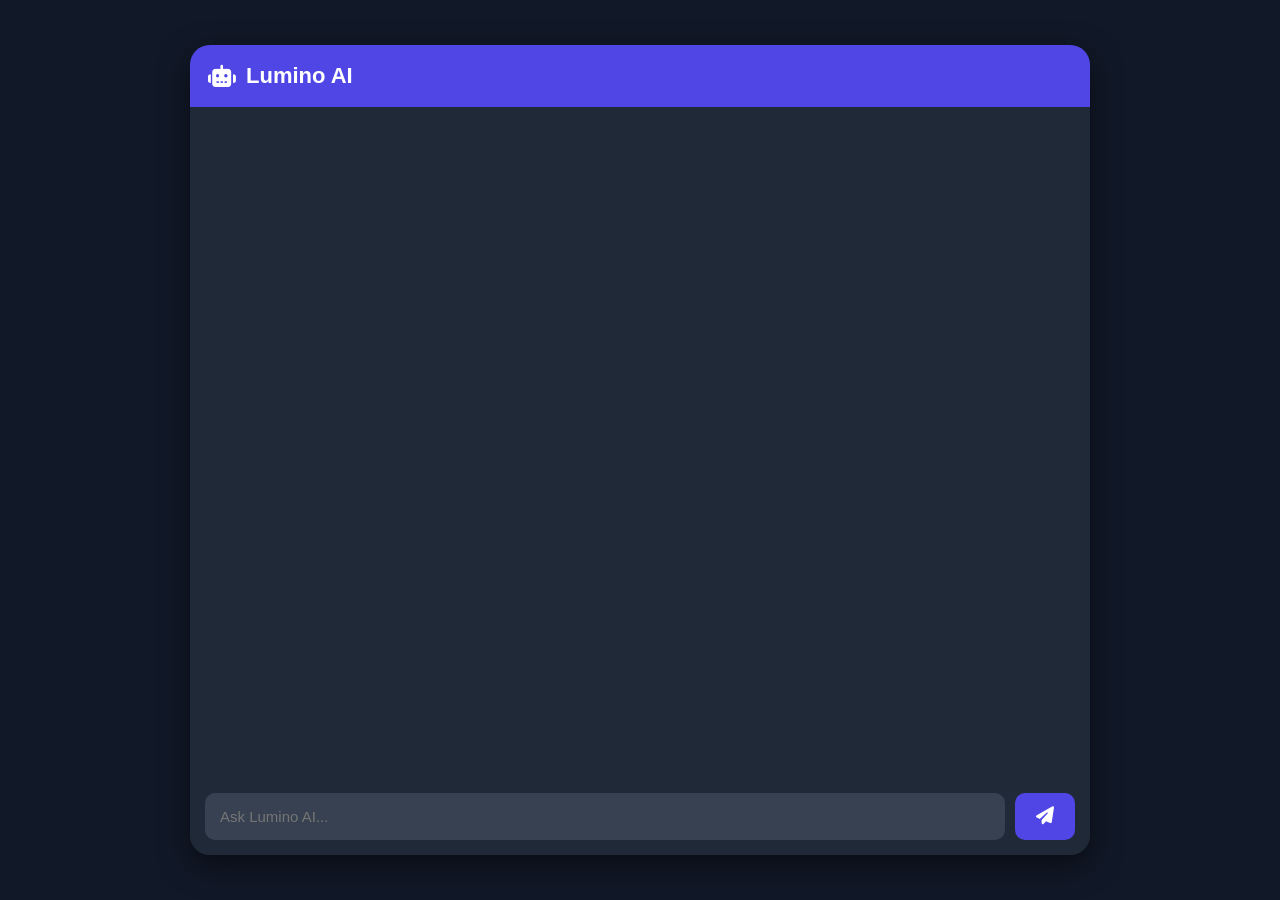
==== AI.html @ 3ec04cfc "dleted" ====
<!DOCTYPE html>
<html lang="en">
<head>
<meta charset="UTF-8">
<meta name="viewport" content="width=device-width, initial-scale=1.0">
<title>Lumino AI</title>

<link rel="stylesheet"
href="https://cdnjs.cloudflare.com/ajax/libs/font-awesome/6.7.2/css/all.min.css"/>

<style>

*{
margin:0;
padding:0;
box-sizing:border-box;
font-family:Arial,sans-serif;
}

body{

background:#111827;
display:flex;
justify-content:center;
align-items:center;
height:100vh;
padding:20px;

}

.ai{

width:100%;
max-width:900px;
height:90vh;

background:#1f2937;

border-radius:20px;

display:flex;
flex-direction:column;

overflow:hidden;

box-shadow:0 10px 30px rgba(0,0,0,.5);

}

.header{

background:#4f46e5;

padding:18px;

display:flex;

align-items:center;

gap:10px;

color:#fff;

font-size:22px;

}

.chat{

flex:1;

overflow-y:auto;

padding:20px;

}

.user{

margin:10px 0;

background:#4f46e5;

color:#fff;

padding:12px 15px;

border-radius:15px;

margin-left:auto;

width:fit-content;

max-width:70%;

}

.bot{

margin:10px 0;

background:#374151;

color:#fff;

padding:12px 15px;

border-radius:15px;

width:fit-content;

max-width:70%;

white-space:pre-wrap;

}

.input{

display:flex;

padding:15px;

gap:10px;

background:#1f2937;

}

input{

flex:1;

padding:15px;

border:none;

outline:none;

border-radius:10px;

background:#374151;

color:white;

font-size:15px;

}

button{

width:60px;

border:none;

border-radius:10px;

background:#4f46e5;

color:white;

cursor:pointer;

font-size:18px;

}

button:hover{

background:#4338ca;

}

</style>

</head>

<body>

<div class="ai">

<div class="header">

<i class="fa-solid fa-robot"></i>

<b>Lumino AI</b>

</div>

<div id="chat" class="chat"></div>

<div class="input">

<input
id="prompt"
placeholder="Ask Lumino AI...">

<button id="send">

<i class="fa-solid fa-paper-plane"></i>

</button>

</div>

</div>

<script>

const API_KEY=prompt("Enter your Gemini API Key");

const chat=document.getElementById("chat");

const input=document.getElementById("prompt");

const send=document.getElementById("send");

send.onclick=askAI;

input.addEventListener("keypress",e=>{

if(e.key==="Enter") askAI();

});

async function askAI(){

const prompt=input.value.trim();

if(!prompt) return;

chat.innerHTML+=`
<div class="user">${prompt}</div>
`;

input.value="";

chat.innerHTML+=`
<div class="bot" id="loading">
<i class="fa-solid fa-spinner fa-spin"></i>
 Thinking...
</div>
`;

chat.scrollTop=chat.scrollHeight;

try{

const response=await fetch(

`https://generativelanguage.googleapis.com/v1beta/models/gemini-flash-latest:generateContent?key=${API_KEY}`,

{

method:"POST",

headers:{

"Content-Type":"application/json"

},

body:JSON.stringify({

contents:[

{

parts:[

{

text:prompt

}

]

}

]

})

}

);

const data=await response.json();

document.getElementById("loading").remove();

const reply=data.candidates?.[0]?.content?.parts?.[0]?.text || "No response";

chat.innerHTML+=`
<div class="bot">${reply}</div>
`;

chat.scrollTop=chat.scrollHeight;

}

catch(err){

document.getElementById("loading").remove();

chat.innerHTML+=`
<div class="bot">❌ Error connecting to Gemini.</div>
`;

console.log(err);

}

}

</script>

</body>
</html>
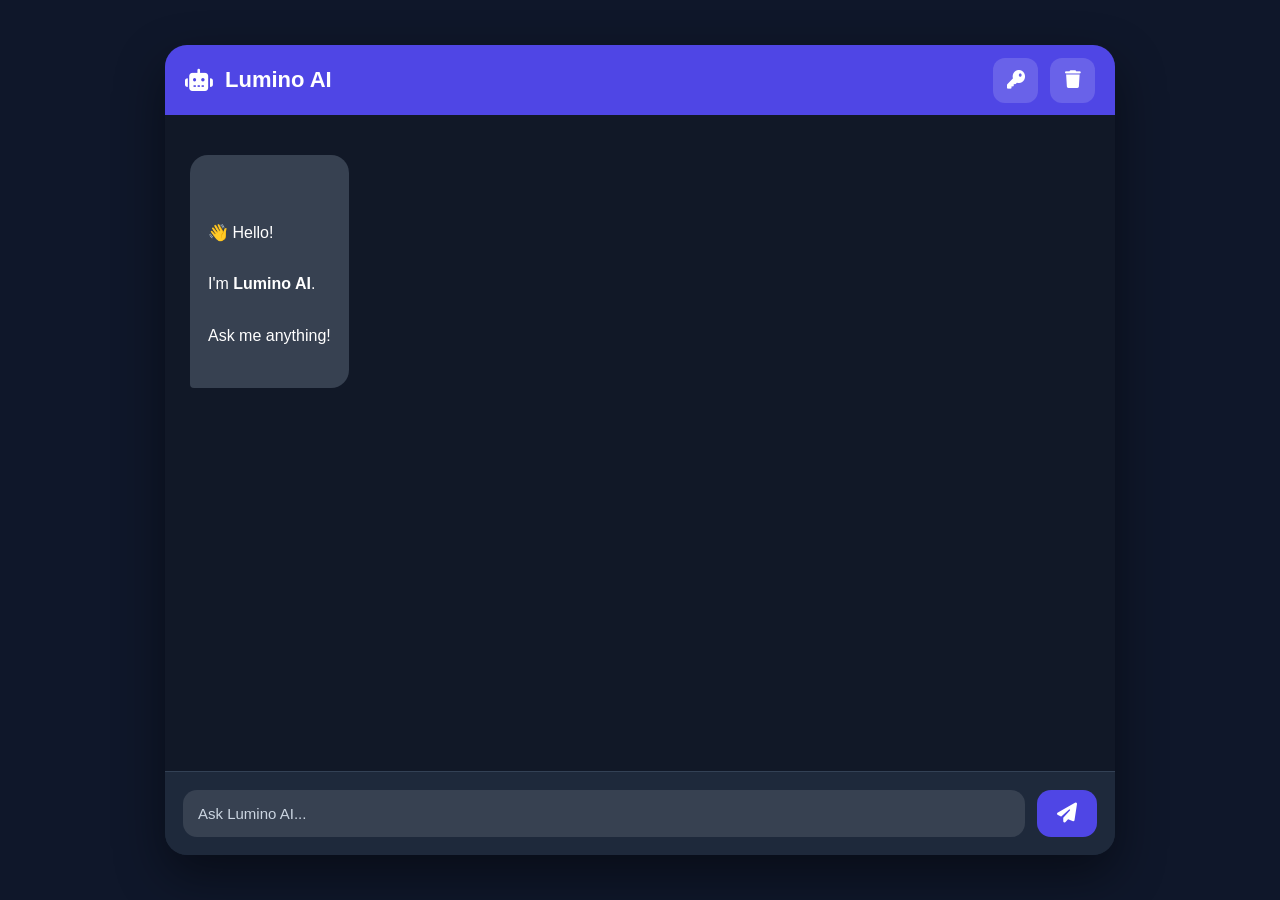
==== commit 96554538: "h" ====
--- a/AI.html
+++ b/AI.html
@@ -1,8 +1,12 @@
 <!DOCTYPE html>
 <html lang="en">
+
 <head>
+
 <meta charset="UTF-8">
+
 <meta name="viewport" content="width=device-width, initial-scale=1.0">
+
 <title>Lumino AI</title>
 
 <link rel="stylesheet"
@@ -11,164 +15,285 @@
 <style>
 
 *{
+
 margin:0;
+
 padding:0;
+
 box-sizing:border-box;
+
 font-family:Arial,sans-serif;
+
 }
 
 body{
 
+background:#0f172a;
+
+height:100vh;
+
+display:flex;
+
+justify-content:center;
+
+align-items:center;
+
+padding:20px;
+
+}
+
+/* ========================= */
+
+.ai{
+
+width:100%;
+
+max-width:950px;
+
+height:90vh;
+
+background:#1e293b;
+
+border-radius:22px;
+
+overflow:hidden;
+
+display:flex;
+
+flex-direction:column;
+
+box-shadow:0 20px 50px rgba(0,0,0,.45);
+
+}
+
+/* ========================= */
+
+.header{
+
+height:70px;
+
+background:#4f46e5;
+
+display:flex;
+
+justify-content:space-between;
+
+align-items:center;
+
+padding:0 20px;
+
+color:white;
+
+}
+
+.logo{
+
+display:flex;
+
+align-items:center;
+
+gap:12px;
+
+font-size:22px;
+
+font-weight:bold;
+
+}
+
+.header-right{
+
+display:flex;
+
+align-items:center;
+
+gap:12px;
+
+}
+
+.icon-btn{
+
+width:45px;
+
+height:45px;
+
+border:none;
+
+border-radius:12px;
+
+background:rgba(255,255,255,.15);
+
+color:white;
+
+cursor:pointer;
+
+font-size:18px;
+
+transition:.3s;
+
+}
+
+.icon-btn:hover{
+
+background:white;
+
+color:#4f46e5;
+
+}
+
+/* ========================= */
+
+.chat{
+
+flex:1;
+
+overflow-y:auto;
+
+padding:25px;
+
 background:#111827;
+
+}
+
+.chat::-webkit-scrollbar{
+
+width:8px;
+
+}
+
+.chat::-webkit-scrollbar-thumb{
+
+background:#374151;
+
+border-radius:20px;
+
+}
+
+/* ========================= */
+
+.user{
+
+margin:15px 0;
+
+margin-left:auto;
+
+width:fit-content;
+
+max-width:75%;
+
+padding:14px 18px;
+
+background:#4f46e5;
+
+color:white;
+
+border-radius:18px 18px 4px 18px;
+
+word-wrap:break-word;
+
+}
+
+.bot{
+
+margin:15px 0;
+
+width:fit-content;
+
+max-width:75%;
+
+padding:14px 18px;
+
+background:#374151;
+
+color:white;
+
+border-radius:18px 18px 18px 4px;
+
+white-space:pre-wrap;
+
+line-height:1.6;
+
+word-wrap:break-word;
+
+}
+
+/* ========================= */
+
+.input-area{
+
+padding:18px;
+
 display:flex;
-justify-content:center;
-align-items:center;
-height:100vh;
-padding:20px;
-
-}
-
-.ai{
-
-width:100%;
-max-width:900px;
-height:90vh;
-
-background:#1f2937;
-
-border-radius:20px;
-
-display:flex;
-flex-direction:column;
-
-overflow:hidden;
-
-box-shadow:0 10px 30px rgba(0,0,0,.5);
-
-}
-
-.header{
+
+gap:12px;
+
+background:#1e293b;
+
+border-top:1px solid #334155;
+
+}
+
+.input-area input{
+
+flex:1;
+
+padding:15px;
+
+border:none;
+
+outline:none;
+
+border-radius:14px;
+
+background:#374151;
+
+color:white;
+
+font-size:15px;
+
+}
+
+.input-area input::placeholder{
+
+color:#cbd5e1;
+
+}
+
+.send{
+
+width:60px;
+
+border:none;
+
+border-radius:14px;
 
 background:#4f46e5;
 
-padding:18px;
-
-display:flex;
-
-align-items:center;
-
-gap:10px;
-
-color:#fff;
-
-font-size:22px;
-
-}
-
-.chat{
-
-flex:1;
-
-overflow-y:auto;
-
-padding:20px;
-
-}
-
-.user{
-
-margin:10px 0;
-
-background:#4f46e5;
-
-color:#fff;
-
-padding:12px 15px;
-
-border-radius:15px;
-
-margin-left:auto;
-
-width:fit-content;
-
-max-width:70%;
-
-}
-
-.bot{
-
-margin:10px 0;
-
-background:#374151;
-
-color:#fff;
-
-padding:12px 15px;
-
-border-radius:15px;
-
-width:fit-content;
-
-max-width:70%;
-
-white-space:pre-wrap;
-
-}
-
-.input{
-
-display:flex;
-
-padding:15px;
-
-gap:10px;
-
-background:#1f2937;
-
-}
-
-input{
-
-flex:1;
-
-padding:15px;
-
-border:none;
-
-outline:none;
-
-border-radius:10px;
-
-background:#374151;
-
 color:white;
 
-font-size:15px;
-
-}
-
-button{
-
-width:60px;
-
-border:none;
-
-border-radius:10px;
-
-background:#4f46e5;
-
-color:white;
-
 cursor:pointer;
 
-font-size:18px;
-
-}
-
-button:hover{
+font-size:20px;
+
+transition:.3s;
+
+}
+
+.send:hover{
 
 background:#4338ca;
 
+transform:scale(1.05);
+
+}
+
+/* ========================= */
+
+.loading{
+
+opacity:.8;
+
+font-style:italic;
+
 }
 
 </style>
@@ -179,23 +304,73 @@
 
 <div class="ai">
 
+<!-- HEADER -->
+
 <div class="header">
 
+<div class="logo">
+
 <i class="fa-solid fa-robot"></i>
 
-<b>Lumino AI</b>
+<span>Lumino AI</span>
 
 </div>
 
-<div id="chat" class="chat"></div>
-
-<div class="input">
+<div class="header-right">
+
+<button
+class="icon-btn"
+id="changeKey">
+
+<i class="fa-solid fa-key"></i>
+
+</button>
+
+<button
+class="icon-btn"
+id="clearChat">
+
+<i class="fa-solid fa-trash"></i>
+
+</button>
+
+</div>
+
+</div>
+
+<!-- CHAT -->
+
+<div
+class="chat"
+id="chat">
+
+<div class="bot">
+
+👋 Hello!
+
+I'm <b>Lumino AI</b>.
+
+Ask me anything!
+
+</div>
+
+</div>
+
+<!-- INPUT -->
+
+<div class="input-area">
 
 <input
+
+type="text"
+
 id="prompt"
+
 placeholder="Ask Lumino AI...">
 
-<button id="send">
+<button
+class="send"
+id="send">
 
 <i class="fa-solid fa-paper-plane"></i>
 
@@ -203,118 +378,264 @@
 
 </div>
 
+<script>
+
+// =====================================
+// GEMINI API KEY
+// =====================================
+
+let API_KEY = localStorage.getItem("geminiKey");
+
+if(!API_KEY){
+
+    const key = prompt("Enter your Gemini API Key");
+
+    if(key){
+
+        API_KEY = key;
+
+        localStorage.setItem("geminiKey", key);
+
+    }else{
+
+        alert("Gemini API Key is required.");
+
+    }
+
+}
+
+// =====================================
+// ELEMENTS
+// =====================================
+
+const chat = document.getElementById("chat");
+
+const promptInput = document.getElementById("prompt");
+
+const sendBtn = document.getElementById("send");
+
+const changeKeyBtn = document.getElementById("changeKey");
+
+const clearChatBtn = document.getElementById("clearChat");
+
+// =====================================
+// CHANGE API KEY
+// =====================================
+
+changeKeyBtn.addEventListener("click",()=>{
+
+    const newKey = prompt("Enter New Gemini API Key");
+
+    if(!newKey) return;
+
+    API_KEY = newKey;
+
+    localStorage.setItem("geminiKey", newKey);
+
+    alert("✅ API Key Updated!");
+
+});
+
+// =====================================
+// CLEAR CHAT
+// =====================================
+
+clearChatBtn.addEventListener("click",()=>{
+
+    if(confirm("Clear chat?")){
+
+        chat.innerHTML=`
+
+        <div class="bot">
+
+        👋 Hello!
+
+        I'm <b>Lumino AI</b>.
+
+        Ask me anything!
+
+        </div>
+
+        `;
+
+    }
+
+});
+
+// =====================================
+// SEND
+// =====================================
+
+sendBtn.addEventListener("click", askAI);
+
+promptInput.addEventListener("keydown",(e)=>{
+
+    if(e.key==="Enter"){
+
+        askAI();
+
+    }
+
+});
+
+// =====================================
+// ADD MESSAGE
+// =====================================
+
+function addUserMessage(text){
+
+    chat.innerHTML += `
+
+    <div class="user">
+
+        ${text}
+
+    </div>
+
+    `;
+
+}
+
+function addBotMessage(text){
+
+    chat.innerHTML += `
+
+    <div class="bot">
+
+        ${text}
+
+    </div>
+
+    `;
+
+}
+
+function scrollBottom(){
+
+    chat.scrollTop = chat.scrollHeight;
+
+}
+
+// =====================================
+// GEMINI AI
+// =====================================
+
+async function askAI(){
+
+    const prompt = promptInput.value.trim();
+
+    if(prompt === "") return;
+
+    addUserMessage(prompt);
+
+    promptInput.value = "";
+
+    chat.innerHTML += `
+
+    <div class="bot loading" id="loading">
+
+        <i class="fa-solid fa-spinner fa-spin"></i>
+
+        Thinking...
+
+    </div>
+
+    `;
+
+    scrollBottom();
+
+    try{
+
+        const response = await fetch(
+
+        `https://generativelanguage.googleapis.com/v1beta/models/gemini-flash-latest:generateContent?key=${API_KEY}`,
+
+        {
+
+            method:"POST",
+
+            headers:{
+
+                "Content-Type":"application/json"
+
+            },
+
+            body:JSON.stringify({
+
+                contents:[
+
+                    {
+
+                        parts:[
+
+                            {
+
+                                text:prompt
+
+                            }
+
+                        ]
+
+                    }
+
+                ]
+
+            })
+
+        });
+
+        const data = await response.json();
+
+        document.getElementById("loading")?.remove();
+
+        if(data.error){
+
+            throw new Error(data.error.message);
+
+        }
+
+        const reply =
+
+        data.candidates?.[0]?.content?.parts
+
+        ?.map(part=>part.text)
+
+        .join("") ||
+
+        "No response from Gemini.";
+
+        addBotMessage(reply);
+
+        scrollBottom();
+
+    }
+
+    catch(error){
+
+        document.getElementById("loading")?.remove();
+
+        addBotMessage(
+
+            "❌ " + error.message
+
+        );
+
+        console.error(error);
+
+    }
+
+}
+
+// =====================================
+// AUTO FOCUS
+// =====================================
+
+promptInput.focus();
+
+</script>
+
 </div>
 
-<script>
-
-const API_KEY=prompt("Enter your Gemini API Key");
-
-const chat=document.getElementById("chat");
-
-const input=document.getElementById("prompt");
-
-const send=document.getElementById("send");
-
-send.onclick=askAI;
-
-input.addEventListener("keypress",e=>{
-
-if(e.key==="Enter") askAI();
-
-});
-
-async function askAI(){
-
-const prompt=input.value.trim();
-
-if(!prompt) return;
-
-chat.innerHTML+=`
-<div class="user">${prompt}</div>
-`;
-
-input.value="";
-
-chat.innerHTML+=`
-<div class="bot" id="loading">
-<i class="fa-solid fa-spinner fa-spin"></i>
- Thinking...
-</div>
-`;
-
-chat.scrollTop=chat.scrollHeight;
-
-try{
-
-const response=await fetch(
-
-`https://generativelanguage.googleapis.com/v1beta/models/gemini-flash-latest:generateContent?key=${API_KEY}`,
-
-{
-
-method:"POST",
-
-headers:{
-
-"Content-Type":"application/json"
-
-},
-
-body:JSON.stringify({
-
-contents:[
-
-{
-
-parts:[
-
-{
-
-text:prompt
-
-}
-
-]
-
-}
-
-]
-
-})
-
-}
-
-);
-
-const data=await response.json();
-
-document.getElementById("loading").remove();
-
-const reply=data.candidates?.[0]?.content?.parts?.[0]?.text || "No response";
-
-chat.innerHTML+=`
-<div class="bot">${reply}</div>
-`;
-
-chat.scrollTop=chat.scrollHeight;
-
-}
-
-catch(err){
-
-document.getElementById("loading").remove();
-
-chat.innerHTML+=`
-<div class="bot">❌ Error connecting to Gemini.</div>
-`;
-
-console.log(err);
-
-}
-
-}
-
-</script>
-
 </body>
+
 </html>
